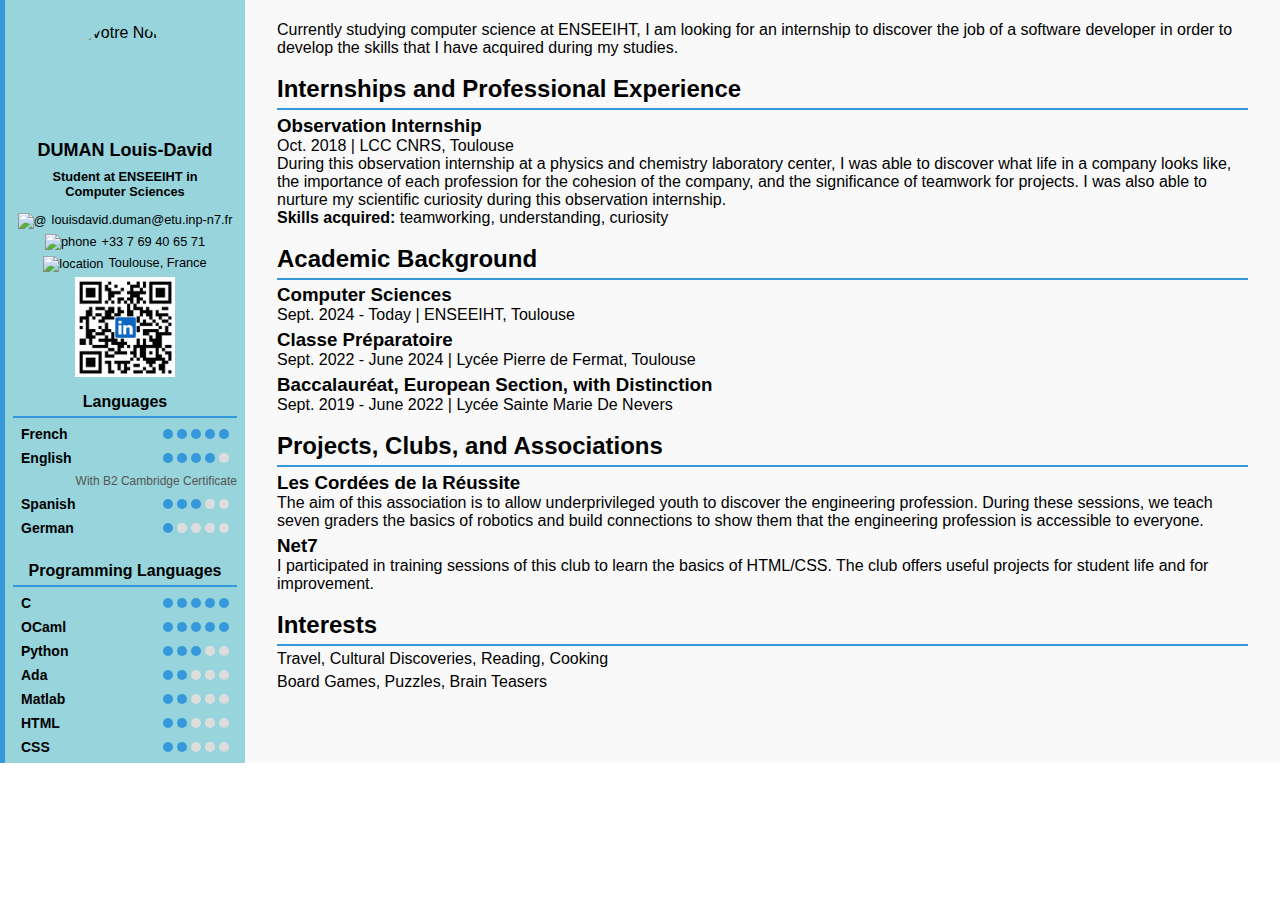
==== career-en.html @ b4e0e488 "add cv fr en" ====
<!DOCTYPE html>
<html lang="en">
<head>
    <meta charset="UTF-8">
    <meta name="viewport" content="width=device-width, initial-scale=1.0">
    <title>Career Development - My ePortfolio</title>
    <link rel="stylesheet" href="style-langue.css">
</head>
<body>
    <section id="career">
		<div class="cv-container">
                    <div class="cv-header" id="cv-fr">
                        <div class="cv-photo">
                            <img src="pictures/your-picture.png" alt="Votre Nom">
                        </div>
                        
						<div class="cv-info">
							<h1>DUMAN Louis-David</h1>
							<h2>Student at ENSEEIHT in Computer Sciences</h2>
							<p><img src="pictures/at-icon.png" alt="@" class="icon">louisdavid.duman@etu.inp-n7.fr</p>
							<p><img src="pictures/phone-icon.png" alt="phone" class="icon">+33 7 69 40 65 71</p>
							<p><img src="pictures/location-icon.png" alt="location" class="icon">Toulouse, France</p>
							<p>
								<a href="https://www.linkedin.com/in/louis-david-duman-0041172b9/" target="_blank">
								<img src="pictures/qrcode.png" class ="qrcode" alt="QR Code" width="150" height="150">
								</a>
							</p>
						</div>

						<!-- Language Skills -->
						<div class="language-skills">
							<h2>Languages</h2>
							<div class="language">
								<span>French</span>
								<div class="level">
									<div class="circle filled"></div>
									<div class="circle filled"></div>
									<div class="circle filled"></div>
									<div class="circle filled"></div>
									<div class="circle filled"></div>
								</div>
							</div>
							<div class="language">
								<span>English</span>
								<div class="level">
									<div class="circle filled"></div>
									<div class="circle filled"></div>
									<div class="circle filled"></div>
									<div class="circle filled"></div>
									<div class="circle"></div>
								</div>
							</div>
							<p class="language-note">With B2 Cambridge Certificate</p>
							<div class="language">
								<span>Spanish</span>
								<div class="level">
									<div class="circle filled"></div>
									<div class="circle filled"></div>
									<div class="circle filled"></div>
									<div class="circle"></div>
									<div class="circle"></div>
								</div>
							</div>
							<div class="language">
								<span>German</span>
								<div class="level">
									<div class="circle filled"></div>
									<div class="circle"></div>
									<div class="circle"></div>
									<div class="circle"></div>
									<div class="circle"></div>
								</div>
							</div>
						</div>
						<br>
						<div class="coding-skills">
							<h2>Programming Languages</h2>
							<div class="language">
								<span>C</span>
								<div class="level">
									<div class="circle filled"></div>
									<div class="circle filled"></div>
									<div class="circle filled"></div>
									<div class="circle filled"></div>
									<div class="circle filled"></div>
								</div>
							</div>
							<div class="language">
								<span>OCaml</span>
								<div class="level">
									<div class="circle filled"></div>
									<div class="circle filled"></div>
									<div class="circle filled"></div>
									<div class="circle filled"></div>
									<div class="circle filled"></div>
								</div>
							</div>
							<div class="language">
								<span>Python</span>
								<div class="level">
									<div class="circle filled"></div>
									<div class="circle filled"></div>
									<div class="circle filled"></div>
									<div class="circle"></div>
									<div class="circle"></div>
								</div>
							</div>
							<div class="language">
								<span>Ada</span>
								<div class="level">
									<div class="circle filled"></div>
									<div class="circle filled"></div>
									<div class="circle"></div>
									<div class="circle"></div>
									<div class="circle"></div>
								</div>
							</div>
							<div class="language">
								<span>Matlab</span>
								<div class="level">
									<div class="circle filled"></div>
									<div class="circle filled"></div>
									<div class="circle"></div>
									<div class="circle"></div>
									<div class="circle"></div>
								</div>
							</div>
							<div class="language">
								<span>HTML</span>
								<div class="level">
									<div class="circle filled"></div>
									<div class="circle filled"></div>
									<div class="circle"></div>
									<div class="circle"></div>
									<div class="circle"></div>
								</div>
							</div>
							<div class="language">
								<span>CSS</span>
								<div class="level">
									<div class="circle filled"></div>
									<div class="circle filled"></div>
									<div class="circle"></div>
									<div class="circle"></div>
									<div class="circle"></div>
								</div>
							</div>
						</div>
					</div>
                    <div class="cv-content hidden" id="cv-content-en">
                        <ul>
							<li>
								<p>Currently studying computer science at ENSEEIHT, I am looking for an internship to discover the job of a software developer in order to develop the skills that I have acquired during my studies.</p>
							</li>
						</ul>
						<br>
						<h2>Internships and Professional Experience</h2>
						<ul>
							<li>
								<h3>Observation Internship</h3>
								<p>Oct. 2018 | LCC CNRS, Toulouse</p>
								<p>During this observation internship at a physics and chemistry laboratory center, I was able to discover what life in a company looks like, the importance of each profession for the cohesion of the company, and the significance of teamwork for projects. I was also able to nurture my scientific curiosity during this observation internship.</p>
								<p><strong>Skills acquired:</strong> teamworking, understanding, curiosity</p>
							</li>
						</ul>
						<br>
						<h2>Academic Background</h2>
						<ul>
							<li>
								<h3>Computer Sciences</h3>
								<p>Sept. 2024 - Today | ENSEEIHT, Toulouse</p>
							</li>
							<li>
								<h3>Classe Préparatoire</h3>
								<p>Sept. 2022 - June 2024 | Lycée Pierre de Fermat, Toulouse</p>
							</li>
							<li>
								<h3>Baccalauréat, European Section, with Distinction</h3>
								<p>Sept. 2019 - June 2022 | Lycée Sainte Marie De Nevers</p>
							</li>
						</ul>
						<br>
						<h2>Projects, Clubs, and Associations</h2>
						<ul>
							<li>
								<h3>Les Cordées de la Réussite</h3>
								<p>The aim of this association is to allow underprivileged youth to discover the engineering profession. During these sessions, we teach seven graders the basics of robotics and build connections to show them that the engineering profession is accessible to everyone.</p>
							</li>
						</ul>

						<ul>
							<li>
								<h3>Net7</h3>
								<p>I participated in training sessions of this club to learn the basics of HTML/CSS. The club offers useful projects for student life and for improvement.</p>
							</li>
						</ul>
						<br>
						<h2>Interests</h2>
						<ul>
							<li>Travel, Cultural Discoveries, Reading, Cooking</li>
							<li>Board Games, Puzzles, Brain Teasers</li>
						</ul>
					</div>
                </div>
            </div>
            
    </section>
</body>
</html>
---- style-langue.css ----
/* Basic Reset */
* {
    margin: 0;
    padding: 0;
    box-sizing: border-box;
}

html, body {
    height: 100%;
}

@font-face {
    font-family: 'Space Grotesk';           /* Nom de la police que vous utiliserez */
    src: url('fonts/SpaceGrotesk.ttf') format('truetype');
    font-weight: normal;                    /* Poids, ajustable si besoin */
    font-style: normal;                     /* Style normal */
}

body {
    font-family: 'Space Grotesk', sans-serif;
    font-size: 1rem; /* Base font-size of 16px */
	display: flex;
    flex-direction: column;
}

.icon {
    width: 16px; /* ajustez la taille selon vos besoins */
    height: 16px;
    vertical-align: middle; /* aligne l'icône avec le texte */
    margin-right: 5px; /* espace entre l'icône et l'adresse email */
}

/* Career Development */
#career{
	padding : 0;
}

.cv-section {
    flex: 1 1 38rem;
	margin : 0;
	padding : 0;
}

/* Responsive Design */
@media (max-width: 48rem) { /* 768px */
   
    .career-content {
        flex-direction: column;
    }
}

.cv-container {
    display: flex;
    border-left: 0.3125rem solid #3498db;
    padding: 0;

    background-color: #f9f9f9;
    max-width: 100%;
}

.cv-header {
    display: flex;
    flex-direction: column;
    align-items: center;
    padding: 0.5rem;
    background-color: #97d4dc;
    width: 15rem; /* Largeur fixe pour la section de gauche */
}

.cv-content {
    margin-top: 0;
    padding-left: 2rem;
    padding-right: 2rem;
	padding-top: 1rem;
    padding-bottom: 1rem;
    flex: 1; /* Occupe tout l'espace restant */
    width: auto; /* Prend la largeur disponible */
}
.cv-photo {
    width: 6.25rem; /* 100px à rem */
    height: 6.25rem;
    border-radius: 50%;
    overflow: hidden;
    margin-bottom: 1rem;
    margin-top: 1rem;
}
.qrcode {
    width: 6.25rem; /* 100px à rem */
    height: 6.25rem;

}

.cv-photo img {
    width: 100%;
    height: auto;
    object-fit: cover;
}



@media (max-width: 48rem) { /* Pour les écrans en dessous de 768px */
    .cv-container {
        flex-direction: column; /* Arrange les éléments verticalement */
        
    }

    .cv-header, .cv-content {
        
        width: 100%; /* Occupe toute la largeur disponible */
    }

    .cv-content h2 {
        font-size: 1.25rem; /* Taille réduite pour les petits écrans */
    }

    .toggle-button {
        font-size: 0.875rem; /* Ajuste la taille du texte pour mobile */
        padding: 0.5rem 0.75rem; /* Rend le bouton plus compact */
    }
	
	.career-content {
    display: flex;
    gap: 2rem; /* 20px */
    flex-wrap: wrap;
}
}

.cv-info h1 {
    margin: 0;
    font-size: 1.125rem; /* 18px à rem */
    text-align: center; /* Centrer le texte */
	padding: 0;
	
	
}

.coding-skills h2, .language-skills h2{
	margin: 0;
    font-size: 1rem; /* 18px à rem */
    text-align: center; /* Centrer le texte */
	padding: 0.5rem;
}

.cv-info h2 {
    margin: 0;
    font-size: 0.8rem; /* 18px à rem */
    text-align: center; /* Centrer le texte */
	padding: 0.5rem;
}

.cv-info p {
    margin: 0.3125rem 0; /* 5px à rem */
    text-align: center; /* Centrer le texte */
	font-size: 0.8rem;
}


.coding-skills h2, .language-skills h2, .cv-content h2 {
    border-bottom: 0.125rem solid #3498db; /* 2px à rem */
    padding-bottom: 0.3125rem; /* 5px à rem */
	
}

.cv-content ul {
    list-style-type: none; /* Supprimer les puces de la liste */
    padding: 0; /* Enlever le padding */
}

.cv-content li {
    margin-top: 0.3rem; /* 15px à rem */
}

.cv-title {
    display: flex;
    justify-content: space-between;
    align-items: center;
}

@media print {
    body {
        margin: 0;
        padding: 0;
    }
    .cv-container {
        width: 100%;
    }
}

.coding-skills, .language-skills {
    display: flex;
    flex-direction: column;
    gap: 0.5rem; /* Espacement entre les langues */
    width: 100%;
}

.language {
	padding-left: 0.5rem;
	padding-right: 0.5rem;
    display: flex;
    justify-content: space-between; /* Place le nom de la langue à gauche et les cercles à droite */
    align-items: center;
}

.language span {
    font-size: 0.875rem;
    font-weight: bold;
}

.level {
    display: flex;
    gap: 0.25rem; /* Espace entre les cercles */
}

.circle {
    width: 0.625rem; /* 10px */
    height: 0.625rem;
    border-radius: 50%;
    background-color: #ddd; /* Couleur des cercles non remplis */
}

.circle.filled {
    background-color: #3498db; /* Couleur des cercles remplis */
}

.language-note {
    font-size: 0.75rem; /* Taille plus petite pour la note */
    color: #555; /* Couleur plus douce */
    display: block; /* Pour que la note soit sur une nouvelle ligne */
    text-align: right; /* Aligne le texte à droite sous les cercles */
}
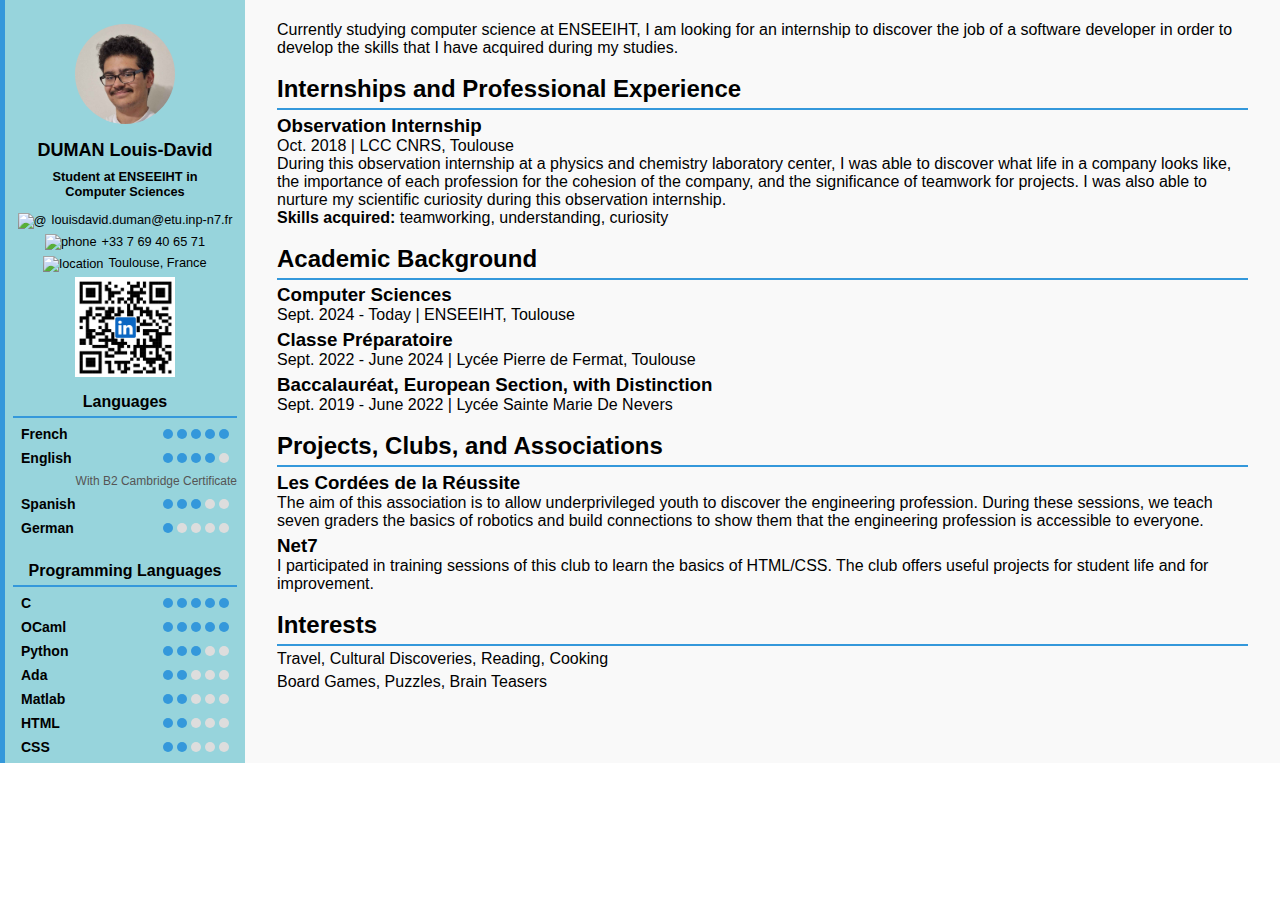
==== commit 4949c838: "finalisation de la v1 du portfolio" ====
--- a/career-en.html
+++ b/career-en.html
@@ -11,7 +11,7 @@
 		<div class="cv-container">
                     <div class="cv-header" id="cv-fr">
                         <div class="cv-photo">
-                            <img src="pictures/your-picture.png" alt="Votre Nom">
+                            <img src="pictures/your-picture.jpg" alt="Votre Nom">
                         </div>
                         
 						<div class="cv-info">
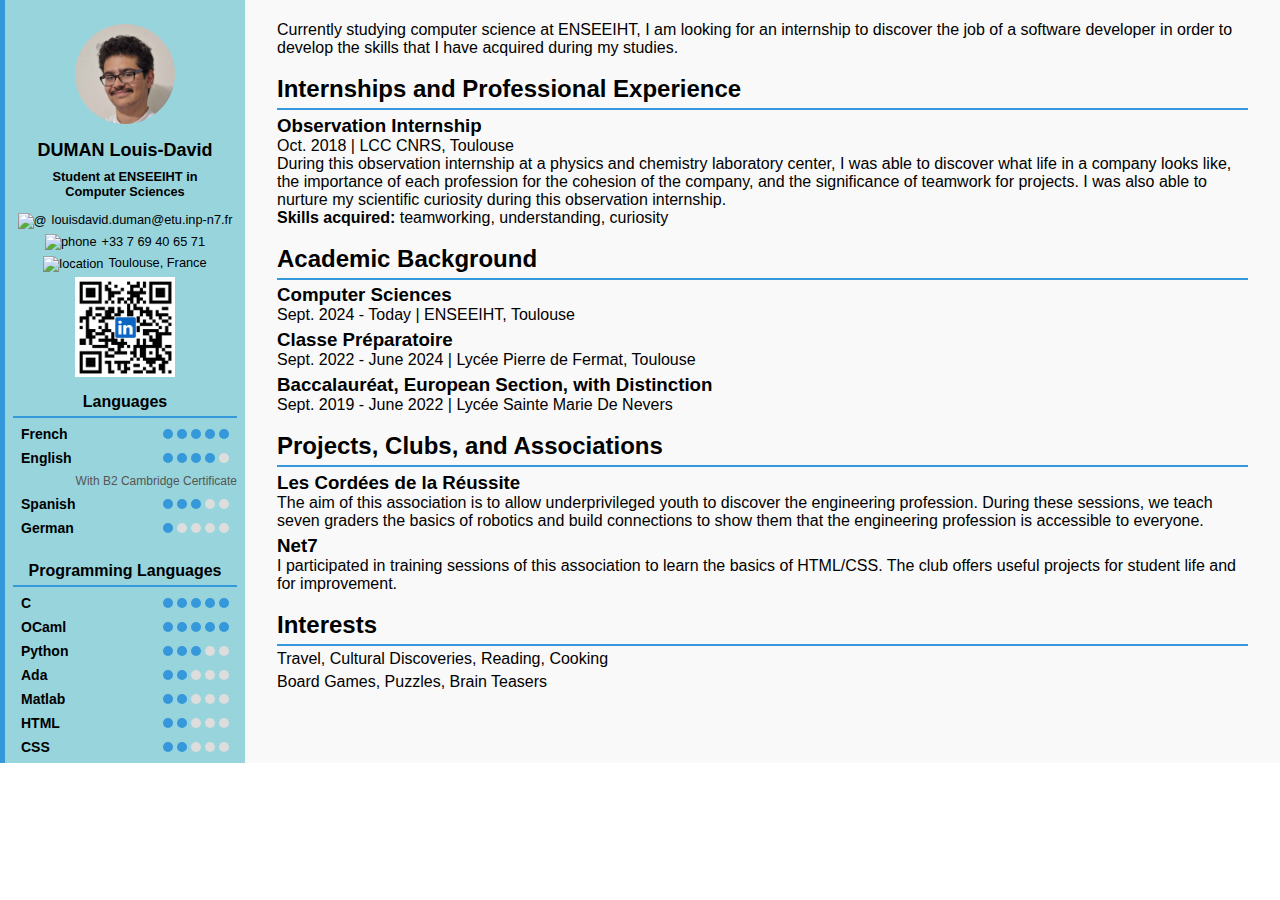
==== commit d06fc71a: "maj site" ====
--- a/career-en.html
+++ b/career-en.html
@@ -191,7 +191,7 @@
 						<ul>
 							<li>
 								<h3>Net7</h3>
-								<p>I participated in training sessions of this club to learn the basics of HTML/CSS. The club offers useful projects for student life and for improvement.</p>
+								<p>I participated in training sessions of this association to learn the basics of HTML/CSS. The club offers useful projects for student life and for improvement.</p>
 							</li>
 						</ul>
 						<br>
